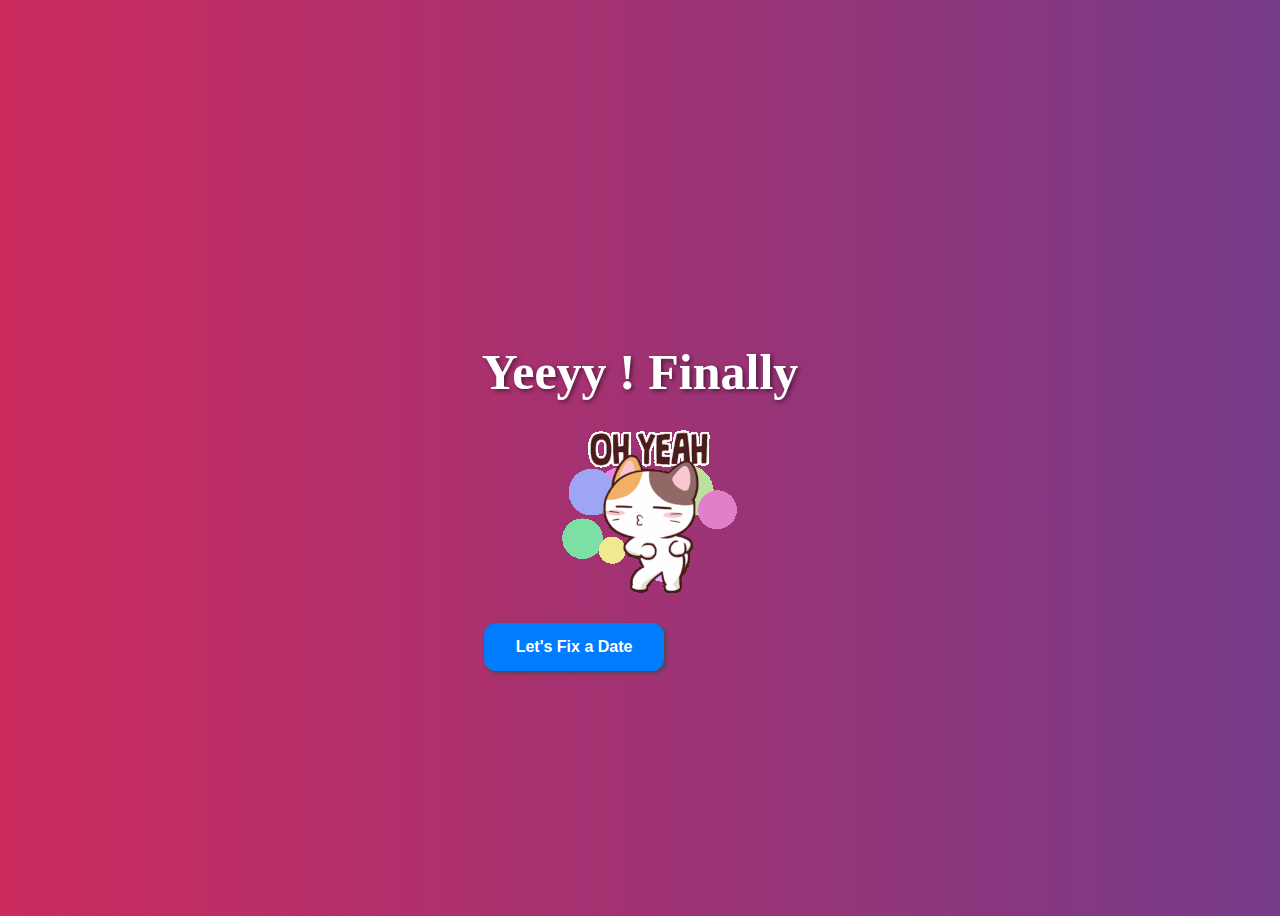
==== yes.html @ 07e60668 "Initial commit" ====
<!DOCTYPE html>
<html lang="en">
  <head>
    <link rel="stylesheet" href="style.css" />
  </head>
  <body>
    <div class="container">
      <div>
        <h1 class="header_text">Yeeyy ! Finally</h1>
      </div>
      <div class="gif_container">
        <img
          src="oh-yeah.gif"
          alt="Cute animated illustration"
        />
      </div>
      <button class="btn" id="yesButton" onclick="nextPage()">
        Let's Fix a Date
      </button>
    </div>
  </body>
</html>
---- style.css ----
body {
  display: flex;
  justify-content: center;
  align-items: center;
  height: 100vh;
    background: #cc2b5e;
    background: linear-gradient(
      to right,
      #cc2b5e,#753a88
    );
}

#noButton {
  position: absolute;
  margin-left: 150px;
  transition: 0.5s;
  margin-top: 30px;
}

#yesButton {
  position: absolute;
  margin-right: 150px;
  margin-top: 30px;
}

.header_text {
  font-family: "Nunito";
  font-size: 50px;
  font-weight: bold;

  text-align: center;
  margin-top: 20px;
  margin-bottom: 20px;
  color: #ffffff;
  text-shadow: 2px 2px 4px rgba(0, 0, 0, 0.5);
}

.text {
  font-family: "Nunito";
  font-size: 25px;
  font-weight: bold;
  color: white;
  text-align: center;
  margin-top: 20px;
  margin-bottom: 0px;
}

.buttons {
  display: flex;
  flex-direction: row;
  justify-content: center;
  align-items: center;
  margin-top: 20px;
  margin-left: 20px;
}

.btn {
  background-color: #017cff;
  color: white;
  font-weight: 600;
  padding: 15px 32px;
  text-align: center;
  display: inline-block;
  font-size: 16px;
  margin: 4px 2px;
  cursor: pointer;
  border: none;
  border-radius: 12px;
  transition: background-color 0.3s ease;
  box-shadow: 2px 2px 4px rgb(74, 73, 73);
}

.btn:hover {
  background-color: #ffffff;
  color: #017cff;
}

.gif_container {
  display: flex;
  justify-content: center;
  align-items: center;
}
p {
  color: white;
  margin-left: 50%;
}
p a {
  color: rgb(255, 255, 255);
  font-size: 20px;
  font-weight: 600;
  opacity: 0.25;
}
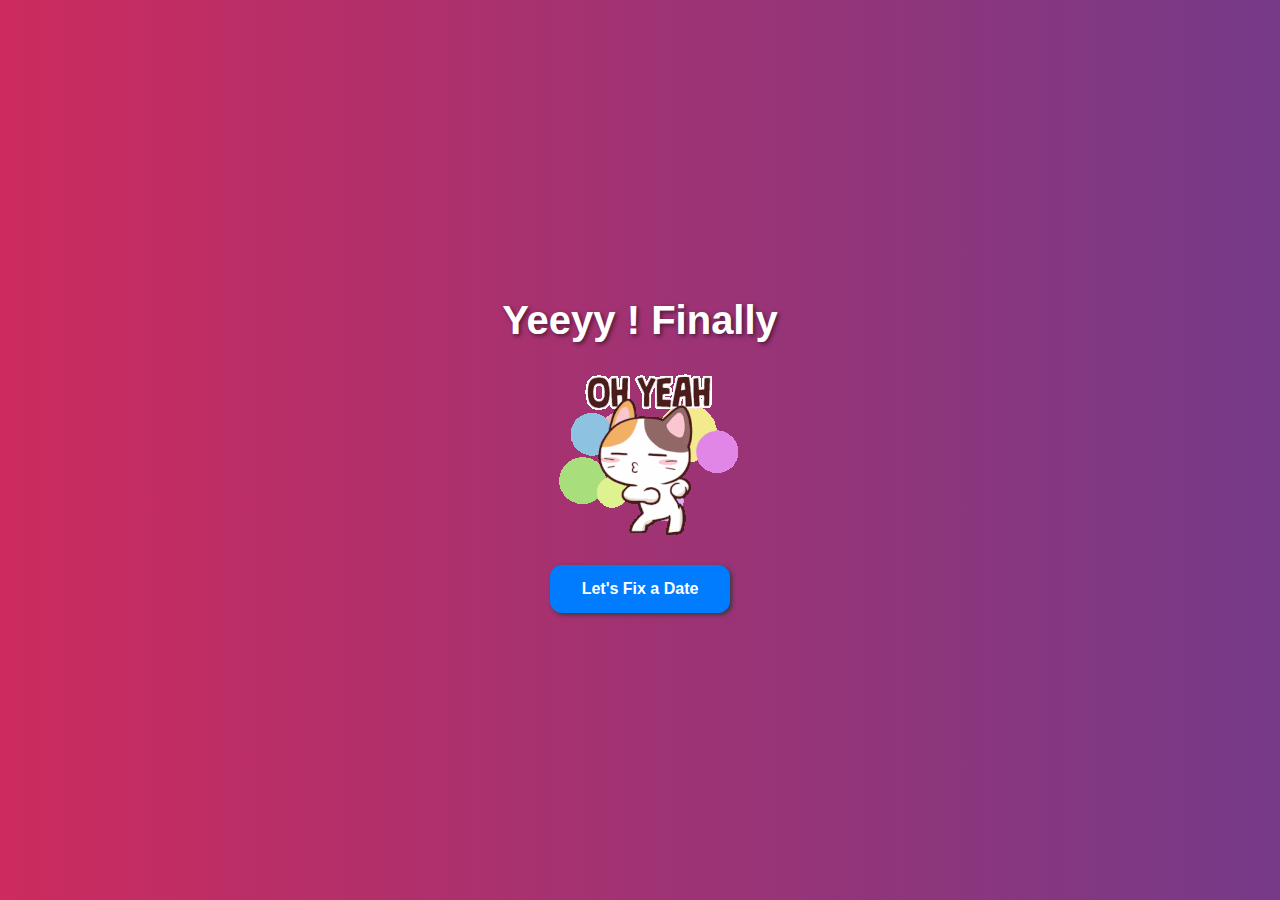
==== commit b7b66d3c: "yes.html" ====
--- a/yes.html
+++ b/yes.html
@@ -1,7 +1,10 @@
 <!DOCTYPE html>
 <html lang="en">
   <head>
+    <meta charset="UTF-8" />
+    <meta name="viewport" content="width=device-width, initial-scale=1.0" />
     <link rel="stylesheet" href="style.css" />
+    <title>Date</title>
   </head>
   <body>
     <div class="container">
@@ -9,14 +12,32 @@
         <h1 class="header_text">Yeeyy ! Finally</h1>
       </div>
       <div class="gif_container">
-        <img
-          src="oh-yeah.gif"
-          alt="Cute animated illustration"
-        />
+        <img src="oh-yeah.gif" alt="Cute animated illustration" />
       </div>
-      <button class="btn" id="yesButton" onclick="nextPage()">
+      <button class="btn" id="yesButton" onclick="showCalendar()">
         Let's Fix a Date
       </button>
+      <div id="calendarContainer" style="display: none;">
+        <input type="date" id="datePicker" class="btn" />
+        <button class="btn" onclick="confirmDate()">Confirm</button>
+      </div>
     </div>
+
+    <script>
+      function showCalendar() {
+        document.getElementById("calendarContainer").style.display = "block";
+        document.getElementById("yesButton").style.display = "none";
+      }
+
+      function confirmDate() {
+        const selectedDate = document.getElementById("datePicker").value;
+        if (selectedDate) {
+          alert("Date fixed: " + selectedDate);
+          // You can add code here to save the selected date or navigate to another page
+        } else {
+          alert("Please select a date!");
+        }
+      }
+    </script>
   </body>
 </html>
--- a/style.css
+++ b/style.css
@@ -1,43 +1,51 @@
+/* General Styles */
 body {
   display: flex;
   justify-content: center;
   align-items: center;
   height: 100vh;
-    background: #cc2b5e;
-    background: linear-gradient(
-      to right,
-      #cc2b5e,#753a88
-    );
+  background: #cc2b5e;
+  background: linear-gradient(to right, #cc2b5e, #753a88);
+  margin: 0;
+  padding: 0;
+  box-sizing: border-box;
 }
 
-#noButton {
-  position: absolute;
-  margin-left: 150px;
-  transition: 0.5s;
-  margin-top: 30px;
-}
-
-#yesButton {
-  position: absolute;
-  margin-right: 150px;
-  margin-top: 30px;
+.container {
+  text-align: center;
+  padding: 20px;
 }
 
 .header_text {
-  font-family: "Nunito";
-  font-size: 50px;
+  font-family: "Nunito", sans-serif;
+  font-size: 2.5rem; /* Responsive font size */
   font-weight: bold;
-
-  text-align: center;
   margin-top: 20px;
   margin-bottom: 20px;
   color: #ffffff;
   text-shadow: 2px 2px 4px rgba(0, 0, 0, 0.5);
 }
 
+.gif_container {
+  display: flex;
+  justify-content: center;
+  align-items: center;
+  margin-bottom: 20px;
+}
+
+.gif_container img {
+  max-width: 100%;
+  height: auto;
+}
+
+#noButton, #yesButton {
+  position: relative;
+  margin: 10px;
+}
+
 .text {
-  font-family: "Nunito";
-  font-size: 25px;
+  font-family: "Nunito", sans-serif;
+  font-size: 1.5rem; /* Responsive font size */
   font-weight: bold;
   color: white;
   text-align: center;
@@ -51,7 +59,6 @@
   justify-content: center;
   align-items: center;
   margin-top: 20px;
-  margin-left: 20px;
 }
 
 .btn {
@@ -61,13 +68,13 @@
   padding: 15px 32px;
   text-align: center;
   display: inline-block;
-  font-size: 16px;
+  font-size: 1rem; /* Responsive font size */
   margin: 4px 2px;
   cursor: pointer;
   border: none;
   border-radius: 12px;
   transition: background-color 0.3s ease;
-  box-shadow: 2px 2px 4px rgb(74, 73, 73);
+  box-shadow: 2px 2px 4px rgb(58, 57, 57);
 }
 
 .btn:hover {
@@ -75,18 +82,31 @@
   color: #017cff;
 }
 
-.gif_container {
-  display: flex;
-  justify-content: center;
-  align-items: center;
-}
 p {
   color: white;
-  margin-left: 50%;
 }
+
 p a {
   color: rgb(255, 255, 255);
-  font-size: 20px;
+  font-size: 1rem; /* Responsive font size */
   font-weight: 600;
   opacity: 0.25;
 }
+
+/* Responsive Styles */
+@media (max-width: 768px) {
+  .header_text {
+    font-size: 2rem; /* Smaller font size for tablets and smaller screens */
+  }
+
+  .btn {
+    font-size: 0.9rem; /* Smaller font size for tablets and smaller screens */
+    padding: 12px 28px;
+  }
+
+  .text {
+    font-size: 1.2rem; /* Smaller font size for tablets and smaller screens */
+  }
+
+  p a {
+    font-size: 0.9rem; /* Smalle
